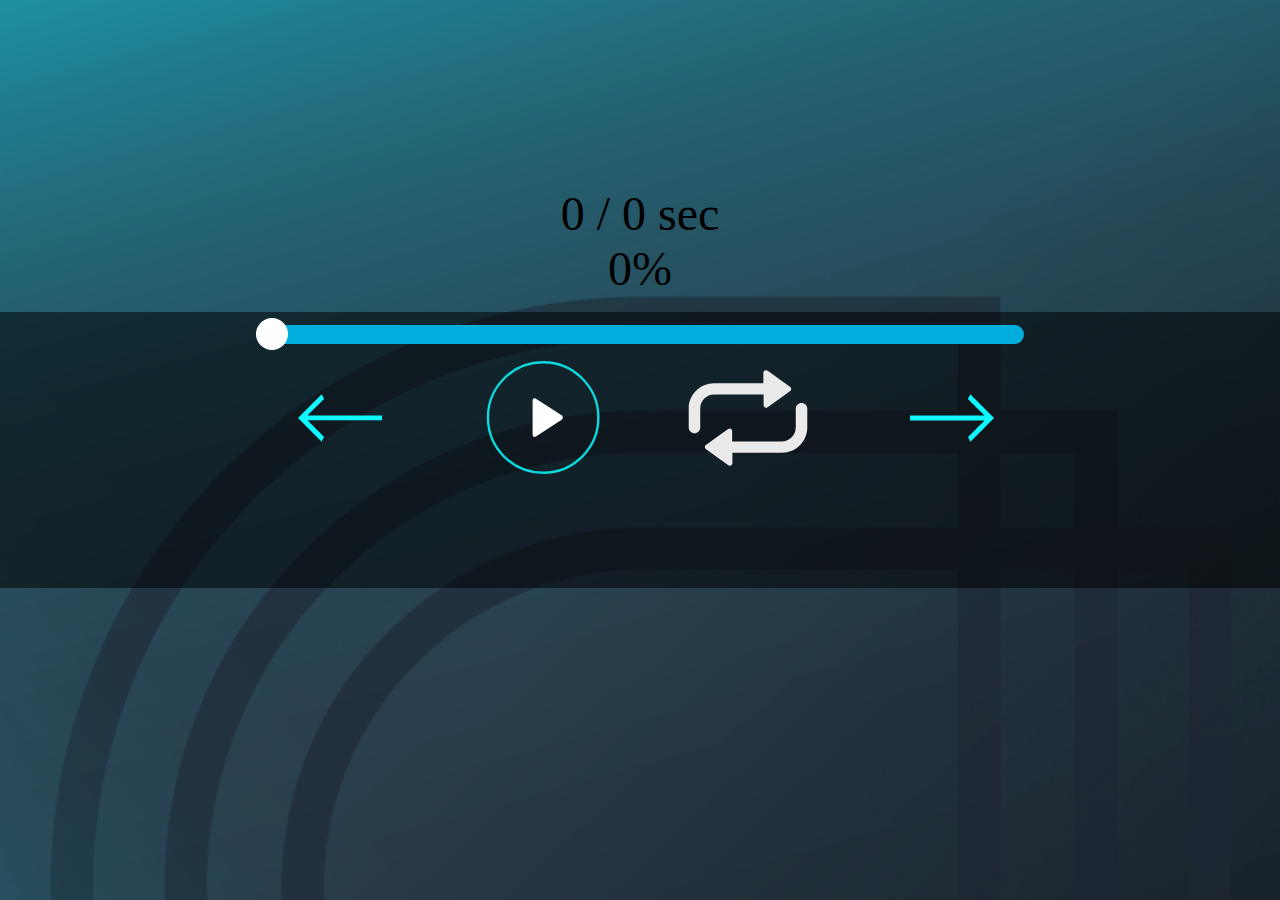
==== videoplayer/index.html @ 2173d0bc "Add videoplayer" ====
<!DOCTYPE html>
<html lang="ja">
<head>
<meta charset="UTF-8" />
<title>videoplayer</title>
 <link rel="stylesheet" href="./sample.css" />
</head>
<body class="background-image"> <div>
<p>
<video id="video" width=1050>
  <source src="test.mp4" type="video/mp4" />
</video>
</p>
<div id="time">
 <span id="currentTime">0</span> / <span id="totalTime">0</span> sec
 <br> <span id="progressTime">0</span>%
</div>
<div id="control">
<p class="control-layer">
  <input id="seekslider" type="range" min="0" max="100" value="0" step="1" ><br>
    <button id="previous">
      <img class="buttonImg" id="backImg" src="image/AGL_MediaPlayer_BackArrow.svg"> </button> 
    <button id="play">
      <img class="buttonImg" id="play_img" src="image/AGL_MediaPlayer_Player_Play.svg"> </button>
    <button  id="Looping">
      <img class="buttonImg" id="loopimg" src="image/AGL_MediaPlayer_Loop_Active.svg"> </button> 
    <button id="next">
      <img class="buttonImg" id="nextImg" src="image/AGL_MediaPlayer_ForwardArrow.svg"> </button> 
</p>
</div>

 <script src="./video.js"></script>

</body>
</html>
---- videoplayer/sample.css ----
@charset "utf-8";

body {
	margin: 0;
	padding: 0;
}
.background-image{
	width:100%;
	background:url(./image/AGL_HMI_Blue_Background_NoCar-01.png);
	background-repeat: no-repeat;
	background-size:cover;
}

.back {
	position: fixed;
	bottom: 10px;
	right: 10px;
}

p {
        text-align:center
}

#seekslider {
	margin-top:1vw;
	margin-bottom:1vw;
	width:60vw;
	-webkit-appearance: none;
	appearance: none;
	background-color:#00ADDC; /*on: 00ADDC */
	height: 1.5vw;
	border-radius: 30px;
}
#seekslider::-webkit-slider-thumb {
       -webkit-appearance: none;
	    appearance: none;
	    cursor: pointer;
	    position: relative;
	    border: none;
	    width: 2rem;
	    height: 2rem;
	    display: block;
	    background-color: #FFFFFF;
	    border-radius: 50%;
	    -webkit-border-radius: 50%;
	}


#video {
	width:95%;
	mergin: 10px auto;
	left: 10px;
	right: 10px;
}

#time {
  text-align:center;
  font-size: 48px;
}

.control-layer {
	height:207pt;
	background-color : #00000088;
}


button {
  height :120px;
  width : 200px;
  font-size: 32px;
  background-color : #00000000;
  border : 0px;
}

.buttonImg {
  height : 120px;
  width : 200px;
}
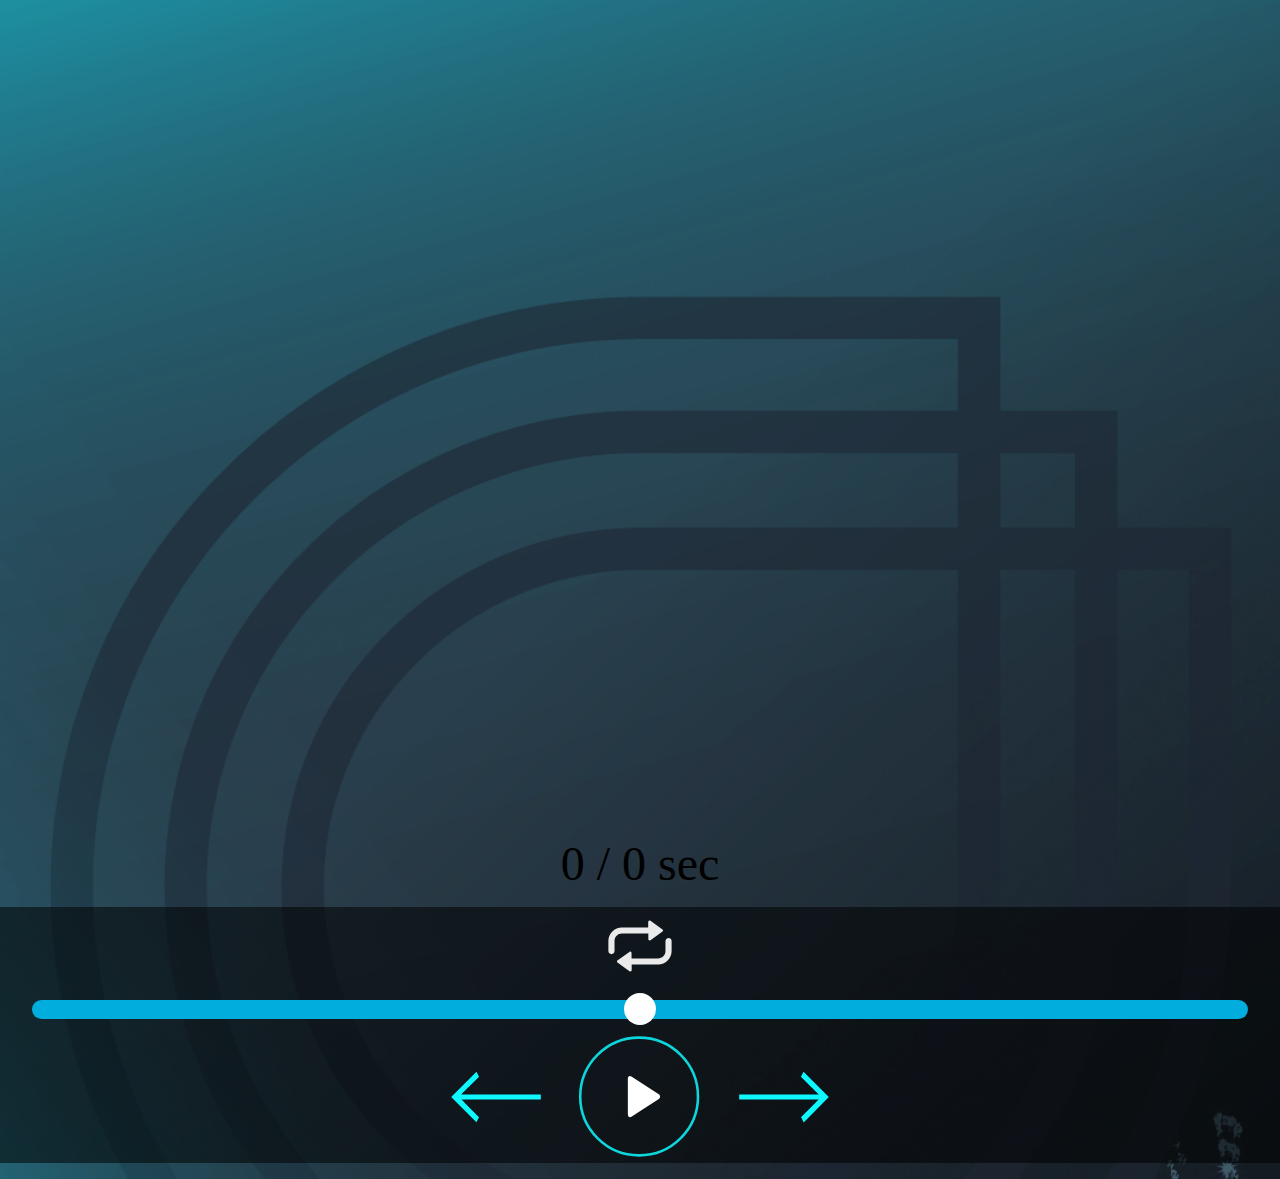
==== commit ff186f2e: "video: Update agl style" ====
--- a/videoplayer/index.html
+++ b/videoplayer/index.html
@@ -7,23 +7,22 @@
 </head>
 <body class="background-image"> <div>
 <p>
-<video id="video" width=1050>
+<video id="video" width=1050 height=800>
   <source src="test.mp4" type="video/mp4" />
 </video>
 </p>
 <div id="time">
  <span id="currentTime">0</span> / <span id="totalTime">0</span> sec
- <br> <span id="progressTime">0</span>%
 </div>
 <div id="control">
 <p class="control-layer">
-  <input id="seekslider" type="range" min="0" max="100" value="0" step="1" ><br>
+    <button  id="Looping">
+      <img class="buttonImg" id="loopimg" src="image/AGL_MediaPlayer_Loop_Active.svg"> </button> 
+  <input id="seekslider" type="range" min="0" max="100" value="0" step="0.1" ><br>
     <button id="previous">
       <img class="buttonImg" id="backImg" src="image/AGL_MediaPlayer_BackArrow.svg"> </button> 
     <button id="play">
       <img class="buttonImg" id="play_img" src="image/AGL_MediaPlayer_Player_Play.svg"> </button>
-    <button  id="Looping">
-      <img class="buttonImg" id="loopimg" src="image/AGL_MediaPlayer_Loop_Active.svg"> </button> 
     <button id="next">
       <img class="buttonImg" id="nextImg" src="image/AGL_MediaPlayer_ForwardArrow.svg"> </button> 
 </p>
--- a/videoplayer/sample.css
+++ b/videoplayer/sample.css
@@ -18,13 +18,13 @@
 }
 
 p {
-        text-align:center
+	text-align:center
 }
 
 #seekslider {
 	margin-top:1vw;
 	margin-bottom:1vw;
-	width:60vw;
+	width:95vw;
 	-webkit-appearance: none;
 	appearance: none;
 	background-color:#00ADDC; /*on: 00ADDC */
@@ -48,8 +48,9 @@
 
 #video {
 	width:95%;
+	height:30vm;
 	mergin: 10px auto;
-	left: 10px;
+	left: 5px;
 	right: 10px;
 }
 
@@ -59,20 +60,23 @@
 }
 
 .control-layer {
-	height:207pt;
+	height:20vw;
 	background-color : #00000088;
 }
 
 
-button {
-  height :120px;
-  width : 200px;
-  font-size: 32px;
-  background-color : #00000000;
-  border : 0px;
+#loopimg {
+	text-align:left;
+	width : 5vw;
 }
 
-.buttonImg {
-  height : 120px;
-  width : 200px;
+button {
+	height : 80px;
+	background-color : #00000000;
+	border : 0px;
+}
+
+img.buttonImg {
+  background-color : #00000000;
+  width : 10vw;
 }